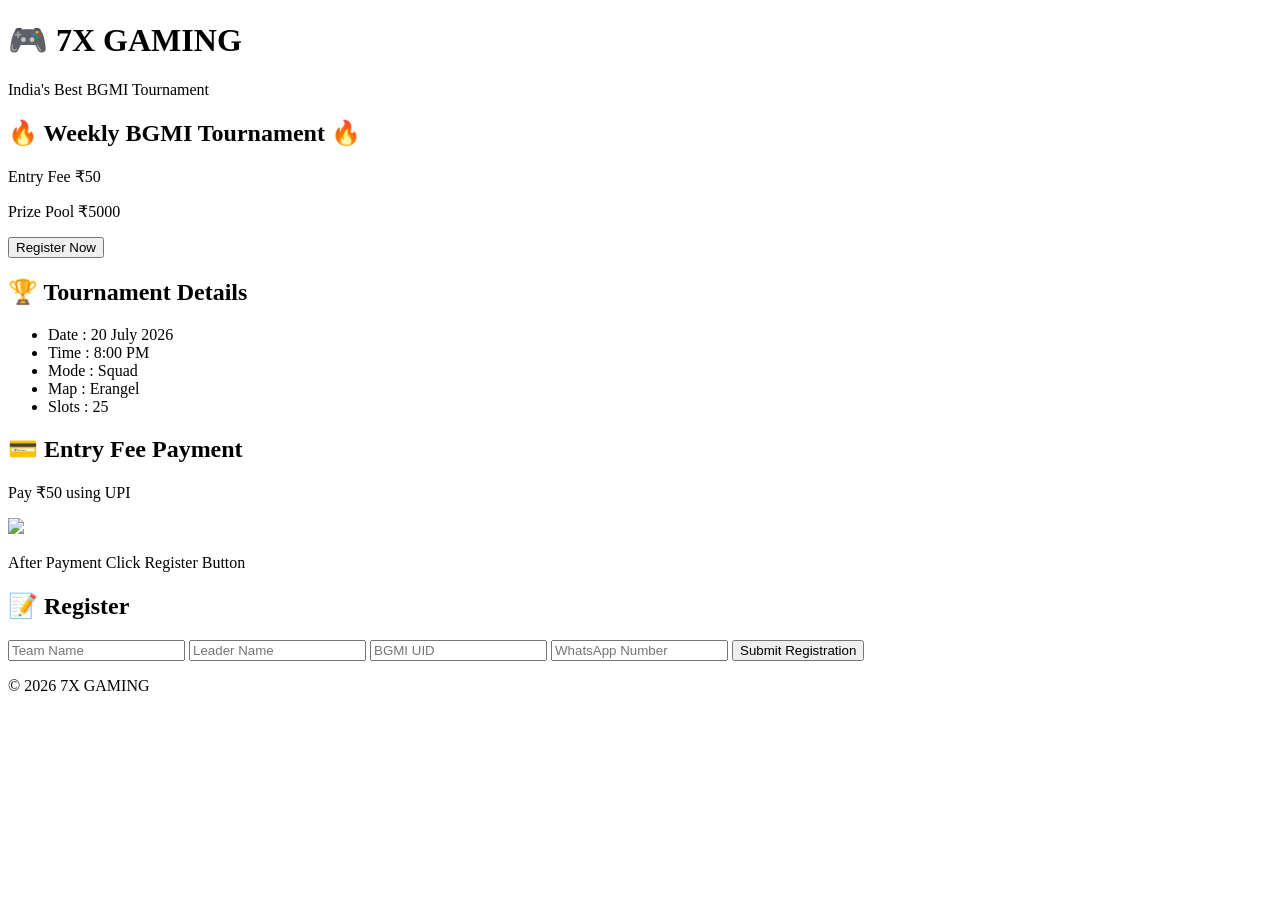
==== index.html @ dfce2aaf "Create index.html" ====
<!DOCTYPE html>
<html lang="en">
<head>
<meta charset="UTF-8">
<meta name="viewport" content="width=device-width, initial-scale=1.0">
<title>7X GAMING Tournament</title>
<link rel="stylesheet" href="style.css">
</head>

<body>

<header>
<h1>🎮 7X GAMING</h1>
<p>India's Best BGMI Tournament</p>
</header>

<section class="banner">
<h2>🔥 Weekly BGMI Tournament 🔥</h2>
<p>Entry Fee ₹50</p>
<p>Prize Pool ₹5000</p>

<button onclick="location.href='#register'">
Register Now
</button>

</section>

<section>

<h2>🏆 Tournament Details</h2>

<ul>
<li>Date : 20 July 2026</li>
<li>Time : 8:00 PM</li>
<li>Mode : Squad</li>
<li>Map : Erangel</li>
<li>Slots : 25</li>

</ul>

</section>

<section id="payment">

<h2>💳 Entry Fee Payment</h2>

<p>Pay ₹50 using UPI</p>

<img src="qr.jpg" width="250">

<p>After Payment Click Register Button</p>

</section>

<section id="register">

<h2>📝 Register</h2>

<form>

<input type="text" placeholder="Team Name" required>

<input type="text" placeholder="Leader Name" required>

<input type="text" placeholder="BGMI UID" required>

<input type="tel" placeholder="WhatsApp Number" required>

<button type="submit">

Submit Registration

</button>

</form>

</section>

<footer>

<p>© 2026 7X GAMING</p>

</footer>

<script src="script.js"></script>

</body>

</html>
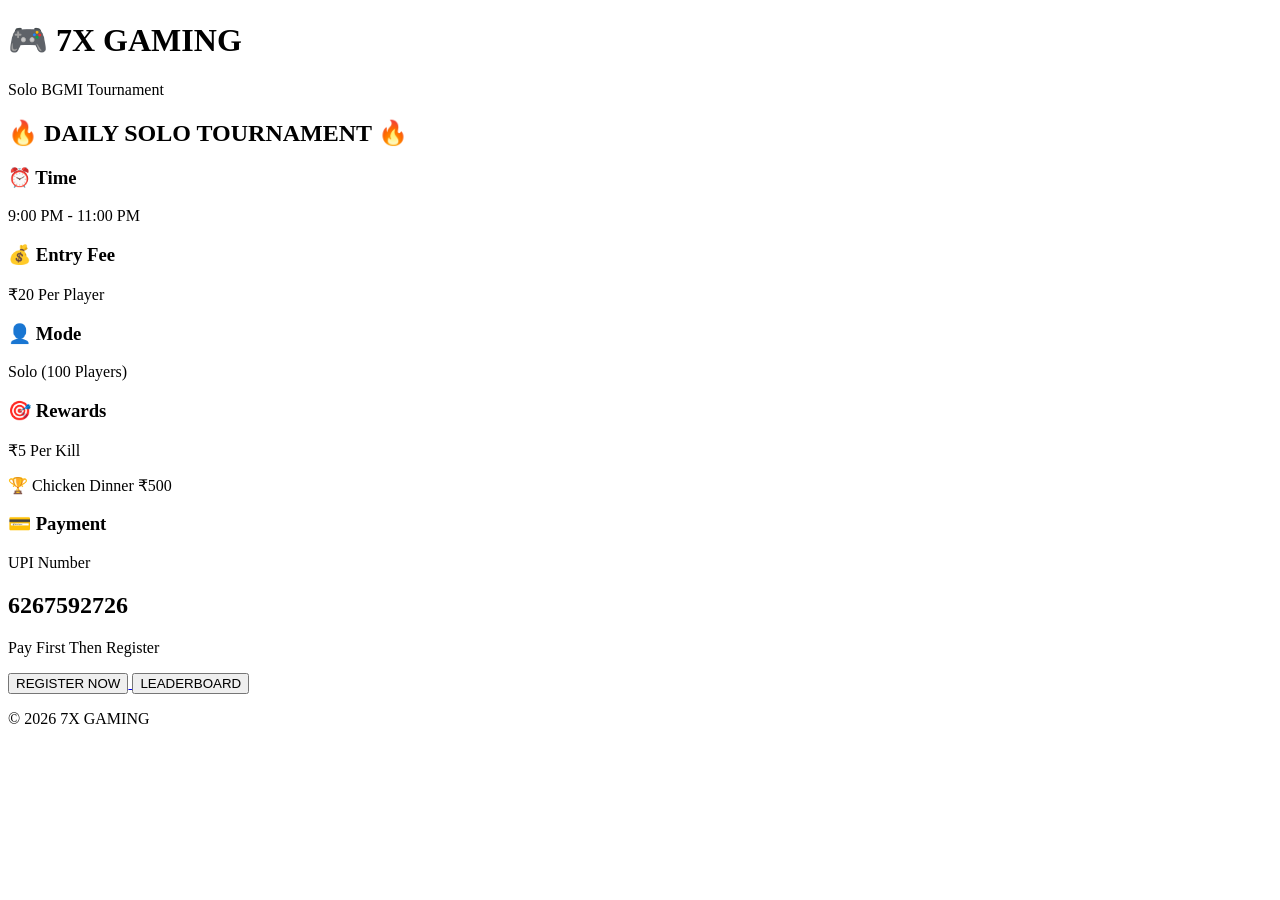
==== commit d8699e64: "index.html" ====
--- a/index.html
+++ b/index.html
@@ -3,87 +3,63 @@
 <head>
 <meta charset="UTF-8">
 <meta name="viewport" content="width=device-width, initial-scale=1.0">
-<title>7X GAMING Tournament</title>
+<title>7X GAMING</title>
+
 <link rel="stylesheet" href="style.css">
+
 </head>
-
 <body>
 
 <header>
 <h1>🎮 7X GAMING</h1>
-<p>India's Best BGMI Tournament</p>
+<p>Solo BGMI Tournament</p>
 </header>
 
-<section class="banner">
-<h2>🔥 Weekly BGMI Tournament 🔥</h2>
-<p>Entry Fee ₹50</p>
-<p>Prize Pool ₹5000</p>
+<section class="hero">
 
-<button onclick="location.href='#register'">
-Register Now
-</button>
+<h2>🔥 DAILY SOLO TOURNAMENT 🔥</h2>
 
-</section>
+<div class="box">
+<h3>⏰ Time</h3>
+<p>9:00 PM - 11:00 PM</p>
+</div>
 
-<section>
+<div class="box">
+<h3>💰 Entry Fee</h3>
+<p>₹20 Per Player</p>
+</div>
 
-<h2>🏆 Tournament Details</h2>
+<div class="box">
+<h3>👤 Mode</h3>
+<p>Solo (100 Players)</p>
+</div>
 
-<ul>
-<li>Date : 20 July 2026</li>
-<li>Time : 8:00 PM</li>
-<li>Mode : Squad</li>
-<li>Map : Erangel</li>
-<li>Slots : 25</li>
+<div class="box">
+<h3>🎯 Rewards</h3>
+<p>₹5 Per Kill</p>
+<p>🏆 Chicken Dinner ₹500</p>
+</div>
 
-</ul>
+<div class="box">
+<h3>💳 Payment</h3>
+<p>UPI Number</p>
+<h2>6267592726</h2>
+<p>Pay First Then Register</p>
+</div>
 
-</section>
+<a href="register.html">
+<button>REGISTER NOW</button>
+</a>
 
-<section id="payment">
-
-<h2>💳 Entry Fee Payment</h2>
-
-<p>Pay ₹50 using UPI</p>
-
-<img src="qr.jpg" width="250">
-
-<p>After Payment Click Register Button</p>
-
-</section>
-
-<section id="register">
-
-<h2>📝 Register</h2>
-
-<form>
-
-<input type="text" placeholder="Team Name" required>
-
-<input type="text" placeholder="Leader Name" required>
-
-<input type="text" placeholder="BGMI UID" required>
-
-<input type="tel" placeholder="WhatsApp Number" required>
-
-<button type="submit">
-
-Submit Registration
-
-</button>
-
-</form>
+<a href="leaderboard.html">
+<button>LEADERBOARD</button>
+</a>
 
 </section>
 
 <footer>
-
 <p>© 2026 7X GAMING</p>
-
 </footer>
 
-<script src="script.js"></script>
-
 </body>
-
 </html>
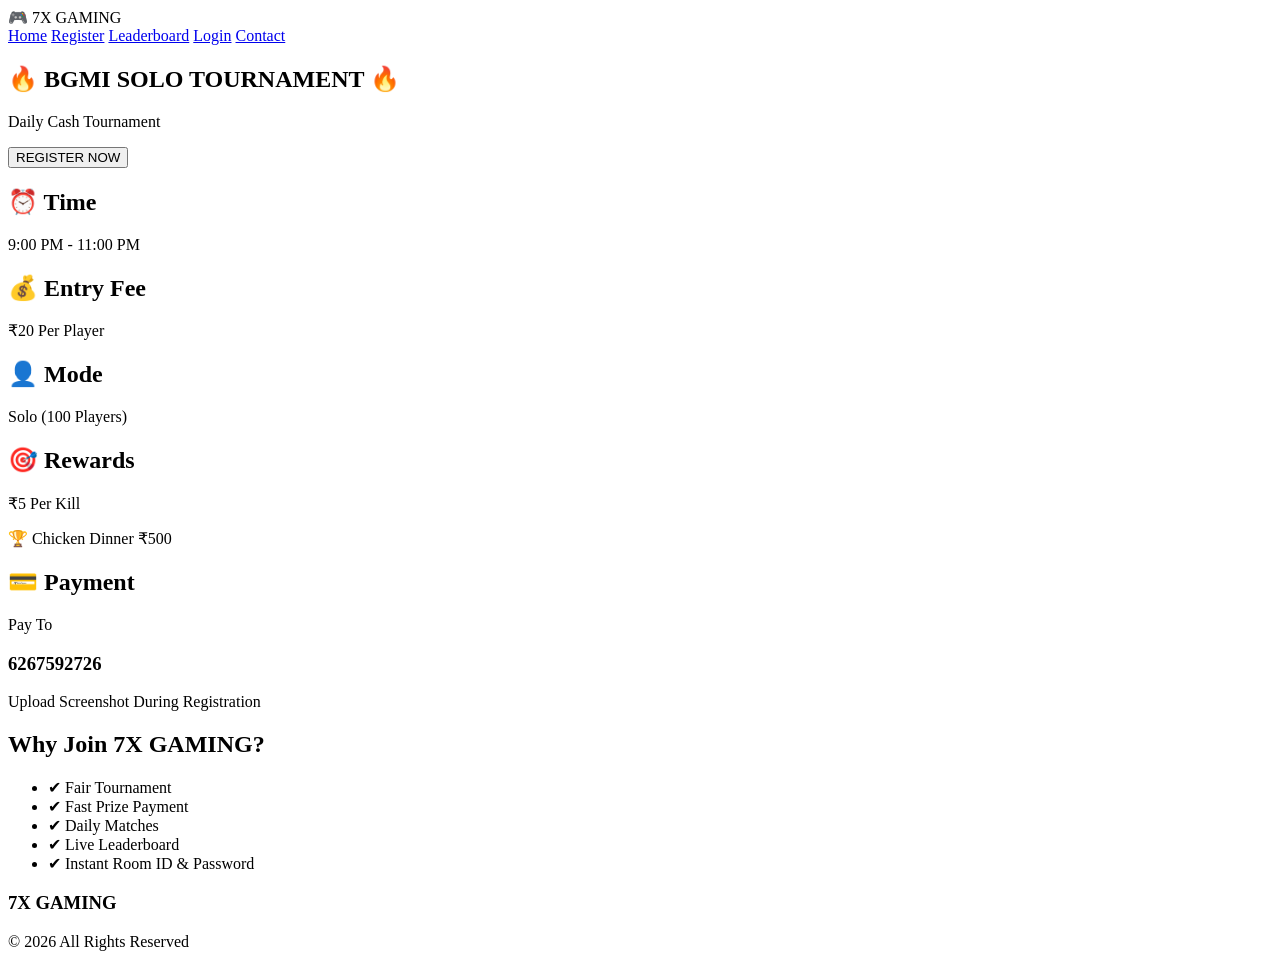
==== commit b77473e7: "Create index.html" ====
--- a/index.html
+++ b/index.html
@@ -6,60 +6,122 @@
 <title>7X GAMING</title>
 
 <link rel="stylesheet" href="style.css">
+<script defer src="script.js"></script>
 
 </head>
 <body>
 
 <header>
-<h1>🎮 7X GAMING</h1>
-<p>Solo BGMI Tournament</p>
+
+<div class="logo">
+🎮 7X GAMING
+</div>
+
+<nav>
+
+<a href="index.html">Home</a>
+
+<a href="register.html">Register</a>
+
+<a href="leaderboard.html">Leaderboard</a>
+
+<a href="login.html">Login</a>
+
+<a href="contact.html">Contact</a>
+
+</nav>
+
 </header>
 
-<section class="hero">
+<section class="banner">
 
-<h2>🔥 DAILY SOLO TOURNAMENT 🔥</h2>
+<h1>🔥 BGMI SOLO TOURNAMENT 🔥</h1>
 
-<div class="box">
-<h3>⏰ Time</h3>
-<p>9:00 PM - 11:00 PM</p>
-</div>
-
-<div class="box">
-<h3>💰 Entry Fee</h3>
-<p>₹20 Per Player</p>
-</div>
-
-<div class="box">
-<h3>👤 Mode</h3>
-<p>Solo (100 Players)</p>
-</div>
-
-<div class="box">
-<h3>🎯 Rewards</h3>
-<p>₹5 Per Kill</p>
-<p>🏆 Chicken Dinner ₹500</p>
-</div>
-
-<div class="box">
-<h3>💳 Payment</h3>
-<p>UPI Number</p>
-<h2>6267592726</h2>
-<p>Pay First Then Register</p>
-</div>
+<p>Daily Cash Tournament</p>
 
 <a href="register.html">
 <button>REGISTER NOW</button>
 </a>
 
-<a href="leaderboard.html">
-<button>LEADERBOARD</button>
-</a>
+</section>
+
+<section class="cards">
+
+<div class="card">
+
+<h2>⏰ Time</h2>
+
+<p>9:00 PM - 11:00 PM</p>
+
+</div>
+
+<div class="card">
+
+<h2>💰 Entry Fee</h2>
+
+<p>₹20 Per Player</p>
+
+</div>
+
+<div class="card">
+
+<h2>👤 Mode</h2>
+
+<p>Solo (100 Players)</p>
+
+</div>
+
+<div class="card">
+
+<h2>🎯 Rewards</h2>
+
+<p>₹5 Per Kill</p>
+
+<p>🏆 Chicken Dinner ₹500</p>
+
+</div>
+
+<div class="card">
+
+<h2>💳 Payment</h2>
+
+<p>Pay To</p>
+
+<h3>6267592726</h3>
+
+<p>Upload Screenshot During Registration</p>
+
+</div>
+
+</section>
+
+<section class="about">
+
+<h2>Why Join 7X GAMING?</h2>
+
+<ul>
+
+<li>✔ Fair Tournament</li>
+
+<li>✔ Fast Prize Payment</li>
+
+<li>✔ Daily Matches</li>
+
+<li>✔ Live Leaderboard</li>
+
+<li>✔ Instant Room ID & Password</li>
+
+</ul>
 
 </section>
 
 <footer>
-<p>© 2026 7X GAMING</p>
+
+<h3>7X GAMING</h3>
+
+<p>© 2026 All Rights Reserved</p>
+
 </footer>
 
 </body>
-</html>
+  </html>
